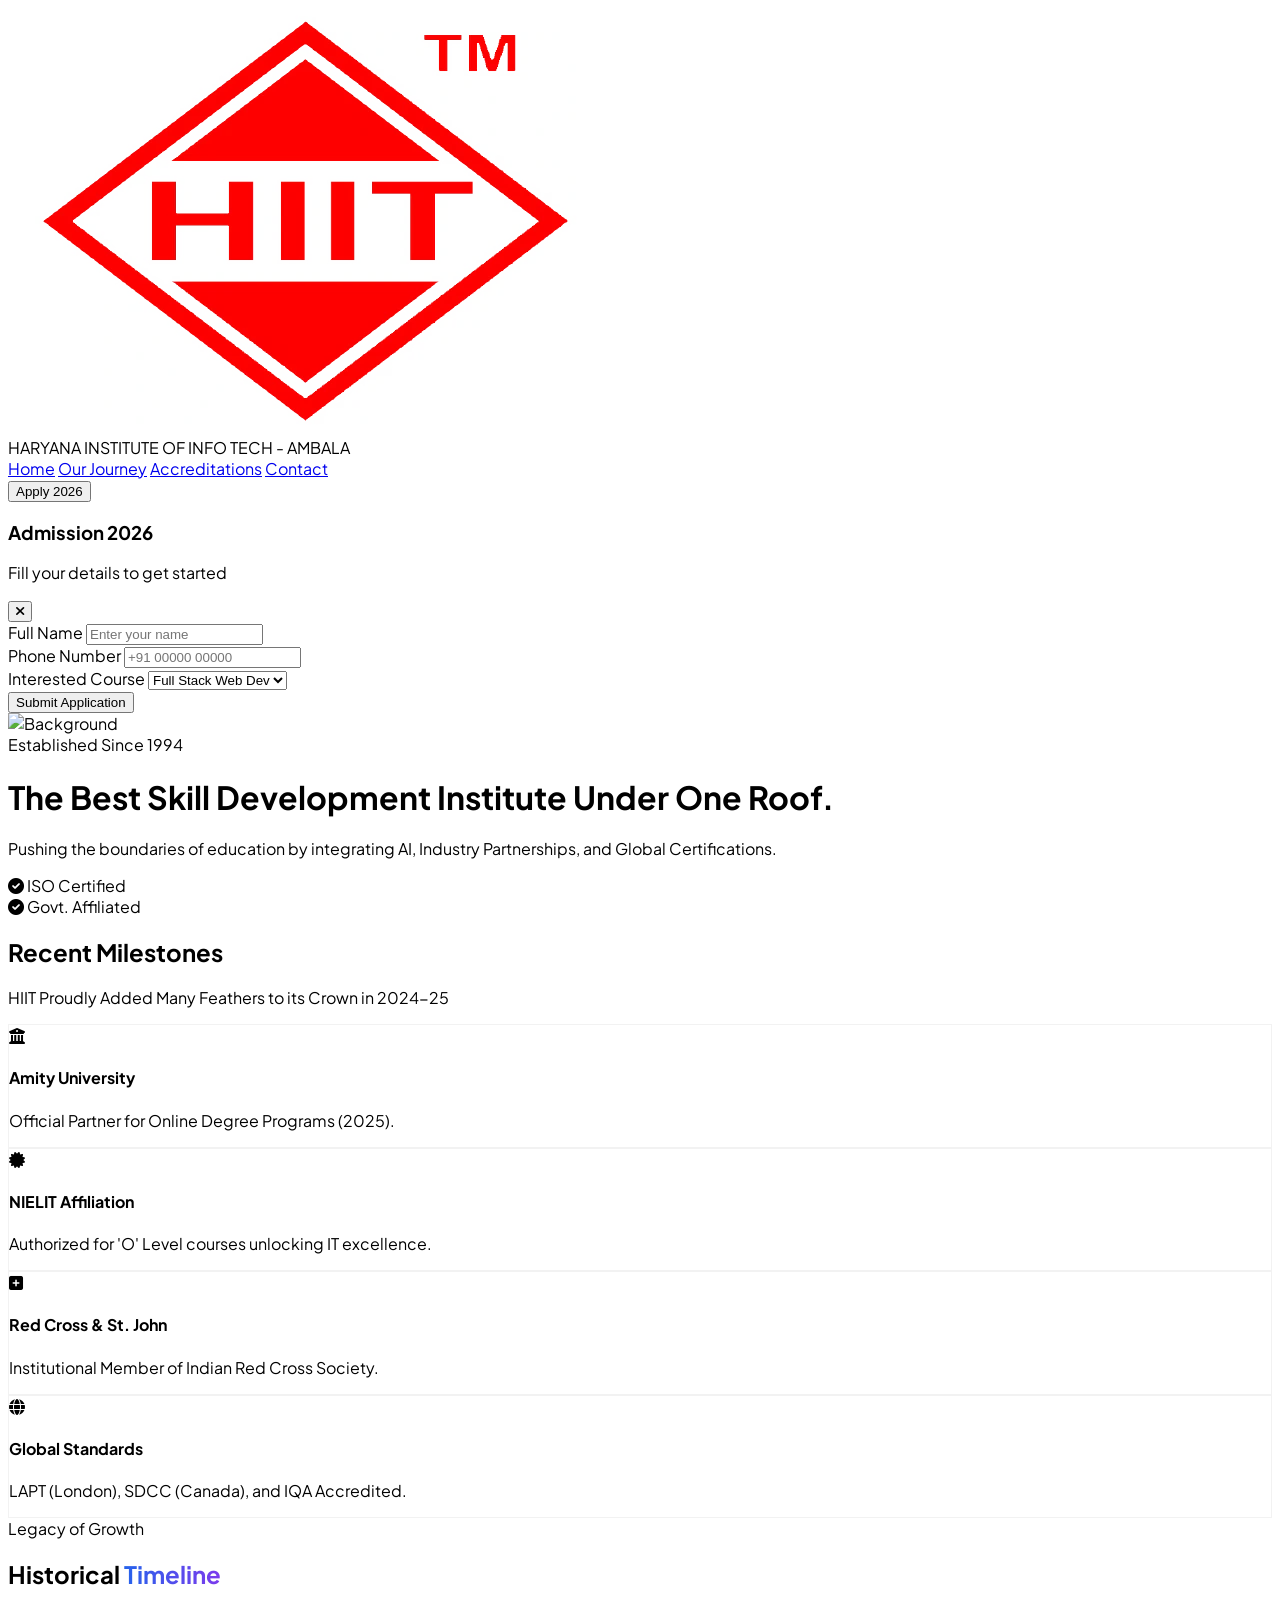
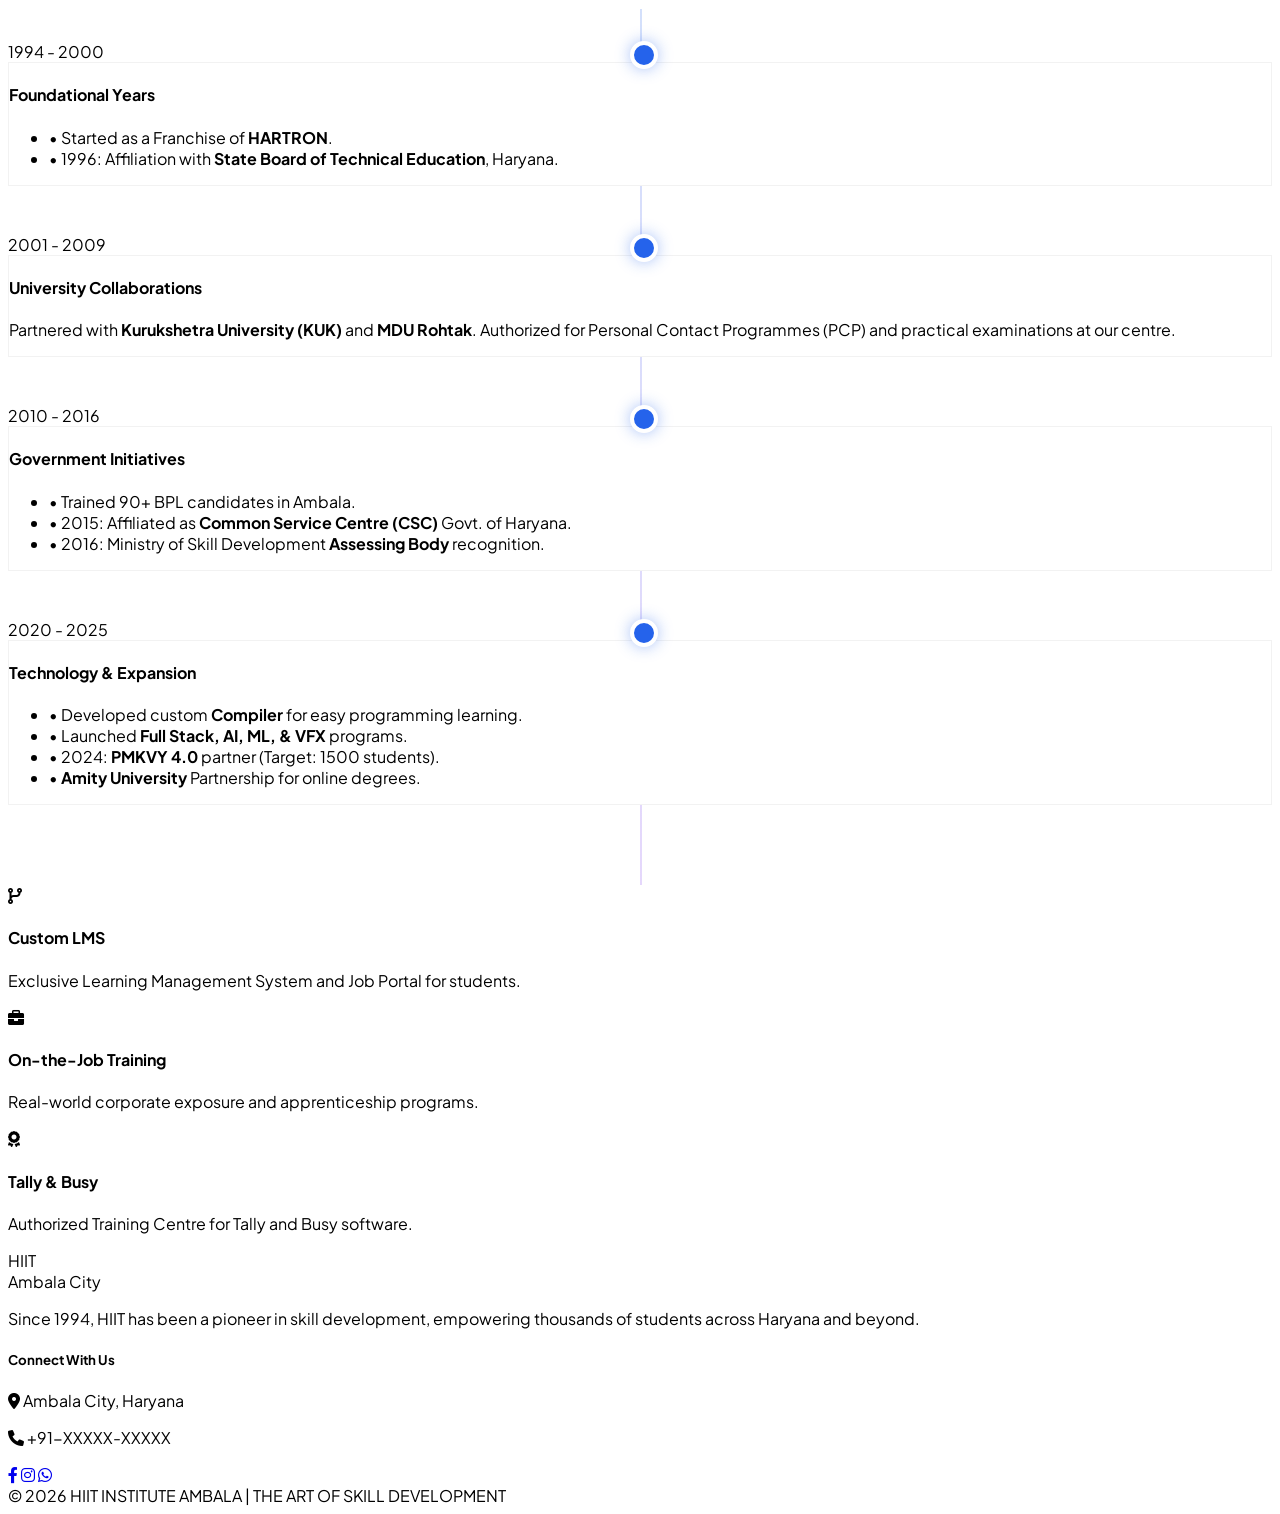
==== about.html @ e0869abb "Add files via upload" ====
<!DOCTYPE html>
<html lang="en">
<head>
    <meta charset="UTF-8">
    <meta name="viewport" content="width=device-width, initial-scale=1.0">
    <title>HIIT Ambala | Journey of Excellence Since 1994</title>
    <script src="https://cdn.tailwindcss.com"></script>
    <link rel="stylesheet" href="https://cdnjs.cloudflare.com/ajax/libs/animate.css/4.1.1/animate.min.css"/>
    <link href="https://cdnjs.cloudflare.com/ajax/libs/font-awesome/6.0.0/css/all.min.css" rel="stylesheet">
    
    <style>
        @import url('https://fonts.googleapis.com/css2?family=Plus+Jakarta+Sans:wght@300;400;600;800&display=swap');
        
        body { font-family: 'Plus Jakarta Sans', sans-serif; scroll-behavior: smooth; }

        .text-gradient {
            background: linear-gradient(to right, #2563eb, #7c3aed);
            -webkit-background-clip: text;
            -webkit-text-fill-color: transparent;
        }

        /* Timeline Styles */
        .timeline-container {
            position: relative;
            padding: 2rem 0;
        }
        .timeline-line {
            position: absolute;
            left: 20px;
            top: 0;
            bottom: 0;
            width: 2px;
            background: linear-gradient(to bottom, #2563eb 0%, #7c3aed 100%);
            opacity: 0.2;
        }
        @media (min-width: 768px) {
            .timeline-line { left: 50%; }
        }

        .timeline-item {
            position: relative;
            margin-bottom: 3rem;
        }

        .timeline-dot {
            position: absolute;
            left: 11px;
            width: 20px;
            height: 20px;
            background: #2563eb;
            border-radius: 50%;
            z-index: 10;
            border: 4px solid #fff;
            box-shadow: 0 0 15px rgba(37, 99, 235, 0.4);
        }
        @media (min-width: 768px) {
            .timeline-dot { left: calc(50% - 10px); }
        }

        /* Card Effects */
        .premium-card {
            background: #fff;
            border: 1px solid rgba(0,0,0,0.05);
            transition: all 0.4s cubic-bezier(0.175, 0.885, 0.32, 1.275);
        }
        .premium-card:hover {
            transform: translateY(-10px);
            box-shadow: 0 25px 50px -12px rgba(0, 0, 0, 0.1);
            border-color: #2563eb;
        }

        .btn-premium {
            transition: all 0.3s ease;
        }
        .btn-premium:hover {
            transform: scale(1.05);
            box-shadow: 0 10px 20px rgba(37, 99, 235, 0.2);
        }
    </style>
</head>
<body class="bg-slate-50 text-slate-900 overflow-x-hidden">

   <nav class="bg-white/80 backdrop-blur-md border-b border-slate-100 sticky top-0 z-[100]">
    <div class="max-w-7xl mx-auto px-6">
        <div class="flex justify-between items-center h-20">

            <div class="flex items-center space-x-3">
                <img src="logo.jpg" alt="HIIT Ambala Logo" class="h-14 w-auto object-contain">
                <div class="flex flex-col leading-tight">
                    <span class="font-extrabold text-xl tracking-tight text-slate-800">HARYANA INSTITUTE</span>
                    <span class="text-sm font-semibold text-slate-500">OF INFO TECH - AMBALA</span>
                </div>
            </div>

            <div class="hidden md:flex space-x-8 font-bold text-slate-600">
                <a href="index.html" class="hover:text-blue-600 transition">Home</a>
                <a href="#journey" class="hover:text-blue-600 transition">Our Journey</a>
                <a href="#accreditation" class="hover:text-blue-600 transition">Accreditations</a>
                <a href="#contact" class="hover:text-blue-600 transition">Contact</a>
            </div>

            <button id="openApplyForm" class="bg-blue-600 text-white px-7 py-2.5 rounded-full font-bold hover:bg-blue-700 transition transform active:scale-95">
                Apply 2026
            </button>

        </div>
    </div>
</nav>

<div id="applyModal" class="fixed inset-0 bg-slate-900/60 backdrop-blur-sm z-[200] hidden items-center justify-center p-4">
    <div class="bg-white w-full max-w-lg rounded-3xl shadow-2xl overflow-hidden animate__animated animate__zoomIn animate__faster">
        
        <div class="bg-blue-600 p-6 flex justify-between items-center text-white">
            <div>
                <h3 class="text-2xl font-bold">Admission 2026</h3>
                <p class="text-blue-100 text-sm">Fill your details to get started</p>
            </div>
            <button id="closeModal" class="h-10 w-10 flex items-center justify-center rounded-full hover:bg-white/20 transition">
                <i class="fa-solid fa-xmark text-xl"></i>
            </button>
        </div>

        <form id="admissionForm" class="p-8 space-y-5">
            <div>
                <label class="block text-sm font-bold text-slate-700 mb-2">Full Name</label>
                <input type="text" required placeholder="Enter your name" class="w-full px-4 py-3 rounded-xl bg-slate-100 border-none focus:ring-2 focus:ring-blue-500 outline-none transition">
            </div>

            <div>
                <label class="block text-sm font-bold text-slate-700 mb-2">Phone Number</label>
                <input type="tel" required placeholder="+91 00000 00000" class="w-full px-4 py-3 rounded-xl bg-slate-100 border-none focus:ring-2 focus:ring-blue-500 outline-none transition">
            </div>

            <div>
                <label class="block text-sm font-bold text-slate-700 mb-2">Interested Course</label>
                <select class="w-full px-4 py-3 rounded-xl bg-slate-100 border-none focus:ring-2 focus:ring-blue-500 outline-none transition font-medium text-slate-600">
                    <option>Full Stack Web Dev</option>
                    <option>Graphic Design</option>
                    <option>Cyber Security</option>
                    <option>Data Science</option>
                </select>
            </div>

            <button type="submit" class="w-full bg-blue-600 text-white py-4 rounded-xl font-bold text-lg hover:bg-blue-700 shadow-lg shadow-blue-200 transition-all uppercase tracking-wide">
                Submit Application
            </button>
        </form>
    </div>
</div>

<script>
    const modal = document.getElementById('applyModal');
    const openBtn = document.getElementById('openApplyForm');
    const closeBtn = document.getElementById('closeModal');
    const form = document.getElementById('admissionForm');

    // 1. Open Modal
    openBtn.addEventListener('click', () => {
        modal.classList.remove('hidden');
        modal.classList.add('flex');
        document.body.style.overflow = 'hidden'; // Scroll disable
    });

    // 2. Close Modal
    const hideModal = () => {
        modal.classList.add('hidden');
        modal.classList.remove('flex');
        document.body.style.overflow = 'auto'; // Scroll enable
    };

    closeBtn.addEventListener('click', hideModal);

    // Click outside to close
    window.addEventListener('click', (e) => {
        if (e.target === modal) hideModal();
    });

    // 3. Form Submit Feedback (Pop-up)
    form.addEventListener('submit', (e) => {
        e.preventDefault();
        
        const submitBtn = form.querySelector('button');
        submitBtn.innerHTML = "Processing...";
        submitBtn.disabled = true;

        setTimeout(() => {
            alert("✅ Form Submitted Successfully! Our team will contact you soon.");
            hideModal();
            form.reset();
            submitBtn.innerHTML = "Submit Application";
            submitBtn.disabled = false;
        }, 1500);
    });
</script>


   <header class="relative pt-32 pb-24 overflow-hidden text-center px-6 min-h-[80vh] flex items-center justify-center">
    
    <div class="absolute inset-0 z-0">
        <div class="absolute inset-0 bg-slate-900/80 z-10"></div>
        
        <img src="https://encrypted-tbn0.gstatic.com/images?q=tbn:ANd9GcQZjPS5UNXuF_UaH_5E9Fdx9qE-s1XinEkV3g&s" 
             alt="Background" 
             class="w-full h-full object-cover">
    </div>

    <div class="max-w-4xl mx-auto relative z-20">
        <span class="text-blue-400 font-bold tracking-[0.3em] uppercase text-sm block mb-4 animate__animated animate__fadeIn">Established Since 1994</span>
        
        <h1 class="text-4xl md:text-7xl font-black text-white mb-6 leading-tight">
            The Best Skill Development <span class="text-transparent bg-clip-text bg-gradient-to-r from-blue-400 to-indigo-400">Institute Under One Roof.</span>
        </h1>

        <p class="text-slate-300 text-lg md:text-xl mb-10 max-w-2xl mx-auto font-medium">
            Pushing the boundaries of education by integrating AI, Industry Partnerships, and Global Certifications.
        </p>

        <div class="flex flex-wrap justify-center gap-4">
            <div class="flex items-center space-x-2 bg-white/10 backdrop-blur-md px-6 py-3 rounded-2xl border border-white/20 text-white">
                <i class="fas fa-check-circle text-blue-400"></i>
                <span class="font-bold">ISO Certified</span>
            </div>
            <div class="flex items-center space-x-2 bg-white/10 backdrop-blur-md px-6 py-3 rounded-2xl border border-white/20 text-white">
                <i class="fas fa-check-circle text-blue-400"></i>
                <span class="font-bold">Govt. Affiliated</span>
            </div>
        </div>
    </div>
</header>

    <section id="accreditation" class="py-20 bg-white">
        <div class="max-w-7xl mx-auto px-6">
            <div class="text-center mb-16">
                <h2 class="text-4xl font-black text-slate-900 mb-4 uppercase tracking-tight">Recent <span class="text-blue-600">Milestones</span></h2>
                <p class="text-slate-500">HIIT Proudly Added Many Feathers to its Crown in 2024-25</p>
            </div>
            
            <div class="grid grid-cols-1 md:grid-cols-3 lg:grid-cols-4 gap-6">
                <div class="premium-card p-6 rounded-3xl">
                    <div class="w-12 h-12 bg-blue-100 rounded-2xl flex items-center justify-center text-blue-600 mb-4"><i class="fas fa-university text-xl"></i></div>
                    <h4 class="font-black text-slate-900 mb-2">Amity University</h4>
                    <p class="text-sm text-slate-500 font-medium leading-relaxed">Official Partner for Online Degree Programs (2025).</p>
                </div>
                <div class="premium-card p-6 rounded-3xl">
                    <div class="w-12 h-12 bg-orange-100 rounded-2xl flex items-center justify-center text-orange-600 mb-4"><i class="fas fa-certificate text-xl"></i></div>
                    <h4 class="font-black text-slate-900 mb-2">NIELIT Affiliation</h4>
                    <p class="text-sm text-slate-500 font-medium leading-relaxed">Authorized for 'O' Level courses unlocking IT excellence.</p>
                </div>
                <div class="premium-card p-6 rounded-3xl">
                    <div class="w-12 h-12 bg-red-100 rounded-2xl flex items-center justify-center text-red-600 mb-4"><i class="fas fa-plus-square text-xl"></i></div>
                    <h4 class="font-black text-slate-900 mb-2">Red Cross & St. John</h4>
                    <p class="text-sm text-slate-500 font-medium leading-relaxed">Institutional Member of Indian Red Cross Society.</p>
                </div>
                <div class="premium-card p-6 rounded-3xl">
                    <div class="w-12 h-12 bg-purple-100 rounded-2xl flex items-center justify-center text-purple-600 mb-4"><i class="fas fa-globe text-xl"></i></div>
                    <h4 class="font-black text-slate-900 mb-2">Global Standards</h4>
                    <p class="text-sm text-slate-500 font-medium leading-relaxed">LAPT (London), SDCC (Canada), and IQA Accredited.</p>
                </div>
            </div>
        </div>
    </section>

    <section id="journey" class="py-24 bg-slate-50 overflow-hidden">
        <div class="max-w-7xl mx-auto px-6">
            <div class="text-center mb-20">
                <span class="text-blue-600 font-black text-sm uppercase tracking-widest">Legacy of Growth</span>
                <h2 class="text-5xl font-black text-slate-900 mt-2">Historical <span class="text-gradient">Timeline</span></h2>
            </div>

            <div class="timeline-container">
                <div class="timeline-line"></div>

                <div class="timeline-item">
                    <div class="timeline-dot"></div>
                    <div class="md:grid md:grid-cols-2 gap-12 items-center">
                        <div class="md:text-right mb-4 md:mb-0 pr-8">
                            <span class="bg-blue-600 text-white px-4 py-1 rounded-full font-black">1994 - 2000</span>
                        </div>
                        <div class="premium-card p-8 rounded-3xl">
                            <h4 class="text-xl font-black mb-3">Foundational Years</h4>
                            <ul class="text-slate-600 text-sm space-y-2">
                                <li>• Started as a Franchise of <b>HARTRON</b>.</li>
                                <li>• 1996: Affiliation with <b>State Board of Technical Education</b>, Haryana.</li>
                            </ul>
                        </div>
                    </div>
                </div>

                <div class="timeline-item">
                    <div class="timeline-dot"></div>
                    <div class="md:grid md:grid-cols-2 gap-12 items-center">
                        <div class="md:order-2 pl-8 mb-4 md:mb-0">
                            <span class="bg-indigo-600 text-white px-4 py-1 rounded-full font-black">2001 - 2009</span>
                        </div>
                        <div class="premium-card p-8 rounded-3xl md:order-1">
                            <h4 class="text-xl font-black mb-3 text-indigo-600">University Collaborations</h4>
                            <p class="text-slate-600 text-sm leading-relaxed">
                                Partnered with <b>Kurukshetra University (KUK)</b> and <b>MDU Rohtak</b>. Authorized for Personal Contact Programmes (PCP) and practical examinations at our centre.
                            </p>
                        </div>
                    </div>
                </div>

                <div class="timeline-item">
                    <div class="timeline-dot"></div>
                    <div class="md:grid md:grid-cols-2 gap-12 items-center">
                        <div class="md:text-right pr-8 mb-4 md:mb-0">
                            <span class="bg-emerald-600 text-white px-4 py-1 rounded-full font-black">2010 - 2016</span>
                        </div>
                        <div class="premium-card p-8 rounded-3xl">
                            <h4 class="text-xl font-black mb-3 text-emerald-600">Government Initiatives</h4>
                            <ul class="text-slate-600 text-sm space-y-2">
                                <li>• Trained 90+ BPL candidates in Ambala.</li>
                                <li>• 2015: Affiliated as <b>Common Service Centre (CSC)</b> Govt. of Haryana.</li>
                                <li>• 2016: Ministry of Skill Development <b>Assessing Body</b> recognition.</li>
                            </ul>
                        </div>
                    </div>
                </div>

                <div class="timeline-item">
                    <div class="timeline-dot"></div>
                    <div class="md:grid md:grid-cols-2 gap-12 items-center">
                        <div class="md:order-2 pl-8 mb-4 md:mb-0">
                            <span class="bg-red-600 text-white px-4 py-1 rounded-full font-black">2020 - 2025</span>
                        </div>
                        <div class="premium-card p-8 rounded-3xl md:order-1 border-red-100">
                            <h4 class="text-xl font-black mb-3 text-red-600">Technology & Expansion</h4>
                            <ul class="text-slate-600 text-sm space-y-2">
                                <li>• Developed custom <b>Compiler</b> for easy programming learning.</li>
                                <li>• Launched <b>Full Stack, AI, ML, & VFX</b> programs.</li>
                                <li>• 2024: <b>PMKVY 4.0</b> partner (Target: 1500 students).</li>
                                <li>• <b>Amity University</b> Partnership for online degrees.</li>
                            </ul>
                        </div>
                    </div>
                </div>

            </div>
        </div>
    </section>

    <section class="py-20 bg-slate-900 text-white">
        <div class="max-w-7xl mx-auto px-6 grid md:grid-cols-3 gap-12">
            <div class="text-center">
                <i class="fas fa-code-branch text-4xl text-blue-500 mb-6"></i>
                <h4 class="text-xl font-black mb-4">Custom LMS</h4>
                <p class="text-slate-400 text-sm">Exclusive Learning Management System and Job Portal for students.</p>
            </div>
            <div class="text-center">
                <i class="fas fa-briefcase text-4xl text-blue-500 mb-6"></i>
                <h4 class="text-xl font-black mb-4">On-the-Job Training</h4>
                <p class="text-slate-400 text-sm">Real-world corporate exposure and apprenticeship programs.</p>
            </div>
            <div class="text-center">
                <i class="fas fa-award text-4xl text-blue-500 mb-6"></i>
                <h4 class="text-xl font-black mb-4">Tally & Busy</h4>
                <p class="text-slate-400 text-sm">Authorized Training Centre for Tally and Busy software.</p>
            </div>
        </div>
    </section>

    

    <footer id="contact" class="bg-white border-t border-slate-100 py-16">
        <div class="max-w-7xl mx-auto px-6">
            <div class="grid md:grid-cols-4 gap-12 mb-12">
                <div class="col-span-2">
                    <div class="flex items-center space-x-2 mb-6">
                        <div class="bg-blue-600 text-white px-3 py-1 rounded-lg font-black text-xl">HIIT</div>
                        <span class="font-bold text-lg">Ambala City</span>
                    </div>
                    <p class="text-slate-500 text-sm leading-relaxed max-w-sm">
                        Since 1994, HIIT has been a pioneer in skill development, empowering thousands of students across Haryana and beyond.
                    </p>
                </div>
                <div>
                    <h5 class="font-black text-slate-900 mb-6 uppercase text-xs tracking-widest">Connect With Us</h5>
                    <p class="text-slate-500 text-sm mb-2"><i class="fas fa-map-marker-alt mr-2 text-blue-600"></i> Ambala City, Haryana</p>
                    <p class="text-slate-500 text-sm"><i class="fas fa-phone mr-2 text-blue-600"></i> +91-XXXXX-XXXXX</p>
                </div>
                <div class="flex space-x-4">
                    <a href="#" class="w-10 h-10 bg-slate-100 rounded-full flex items-center justify-center hover:bg-blue-600 hover:text-white transition-all"><i class="fab fa-facebook-f"></i></a>
                    <a href="#" class="w-10 h-10 bg-slate-100 rounded-full flex items-center justify-center hover:bg-pink-600 hover:text-white transition-all"><i class="fab fa-instagram"></i></a>
                    <a href="#" class="w-10 h-10 bg-slate-100 rounded-full flex items-center justify-center hover:bg-green-600 hover:text-white transition-all"><i class="fab fa-whatsapp"></i></a>
                </div>
            </div>
            <div class="text-center pt-12 border-t border-slate-100 text-slate-400 text-xs font-bold uppercase tracking-widest">
                &copy; 2026 HIIT INSTITUTE AMBALA | THE ART OF SKILL DEVELOPMENT
            </div>
        </div>
    </footer>

    

</body>
</html>
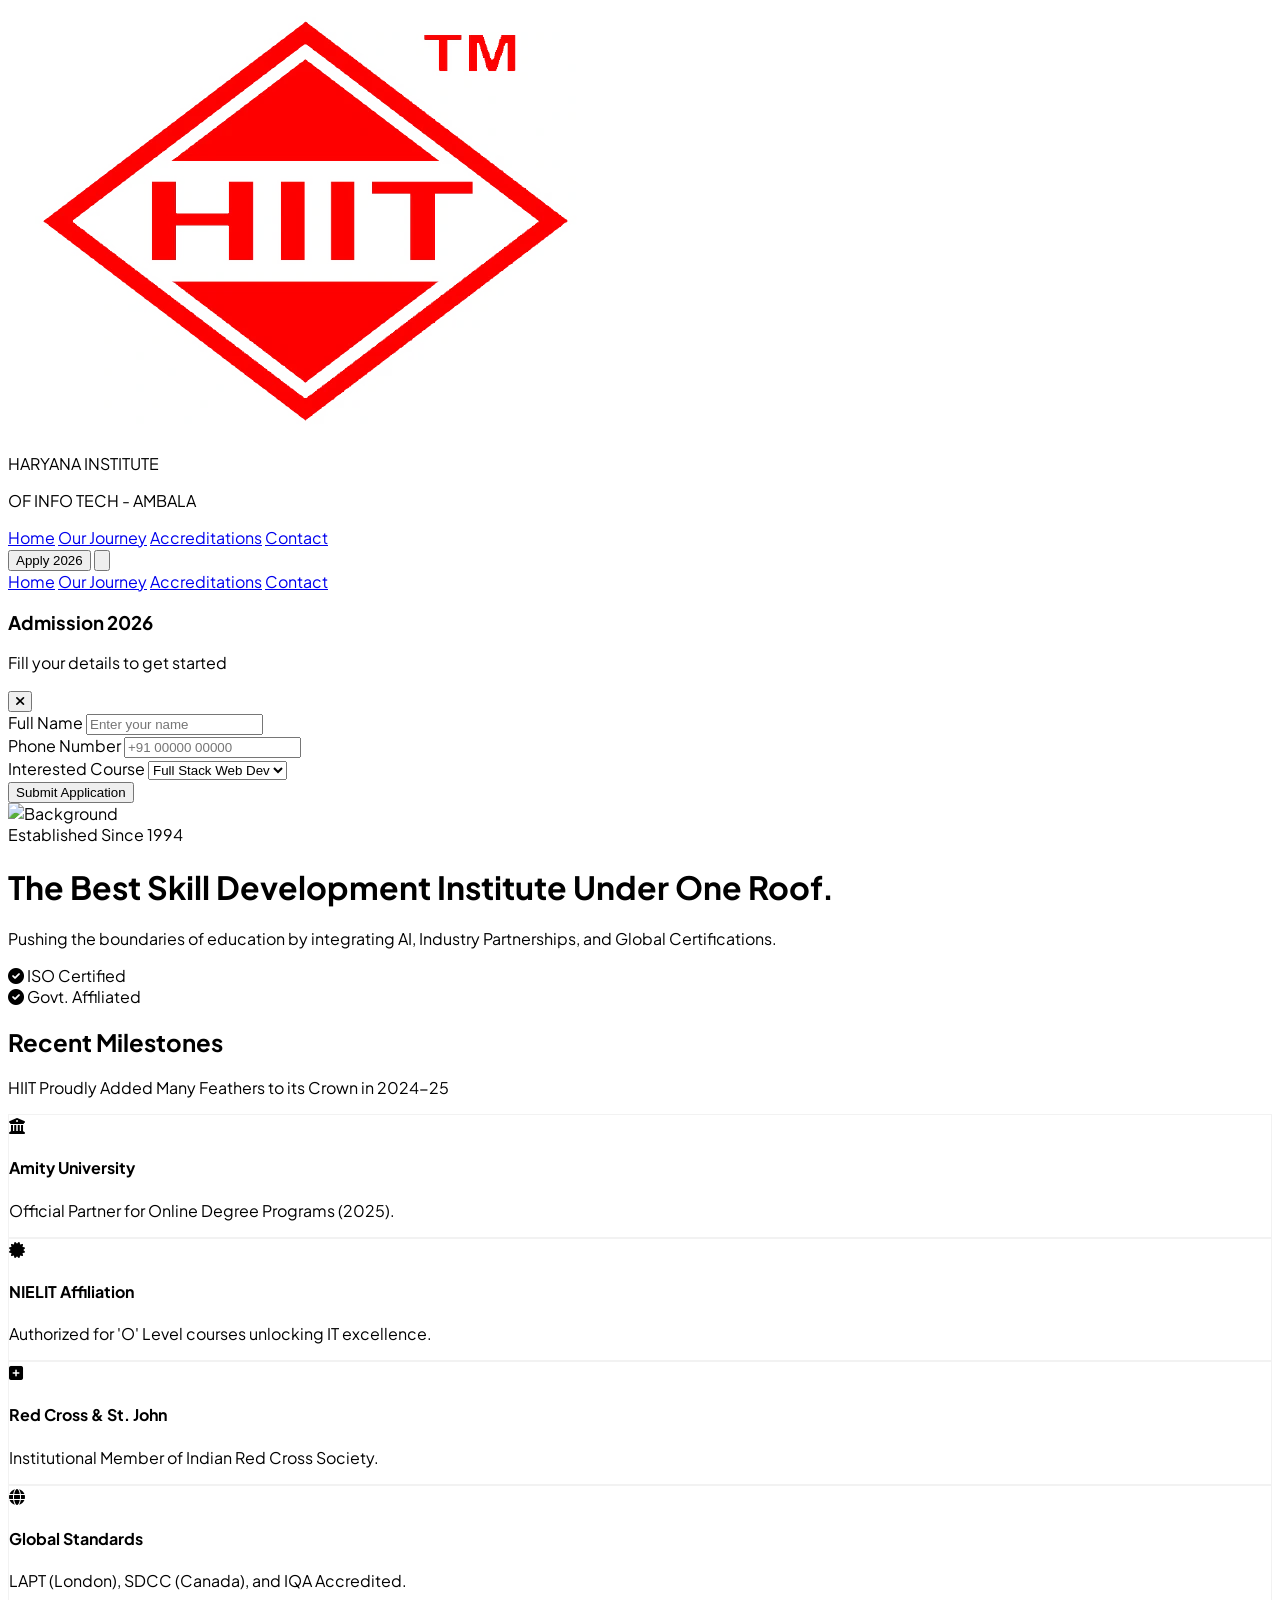
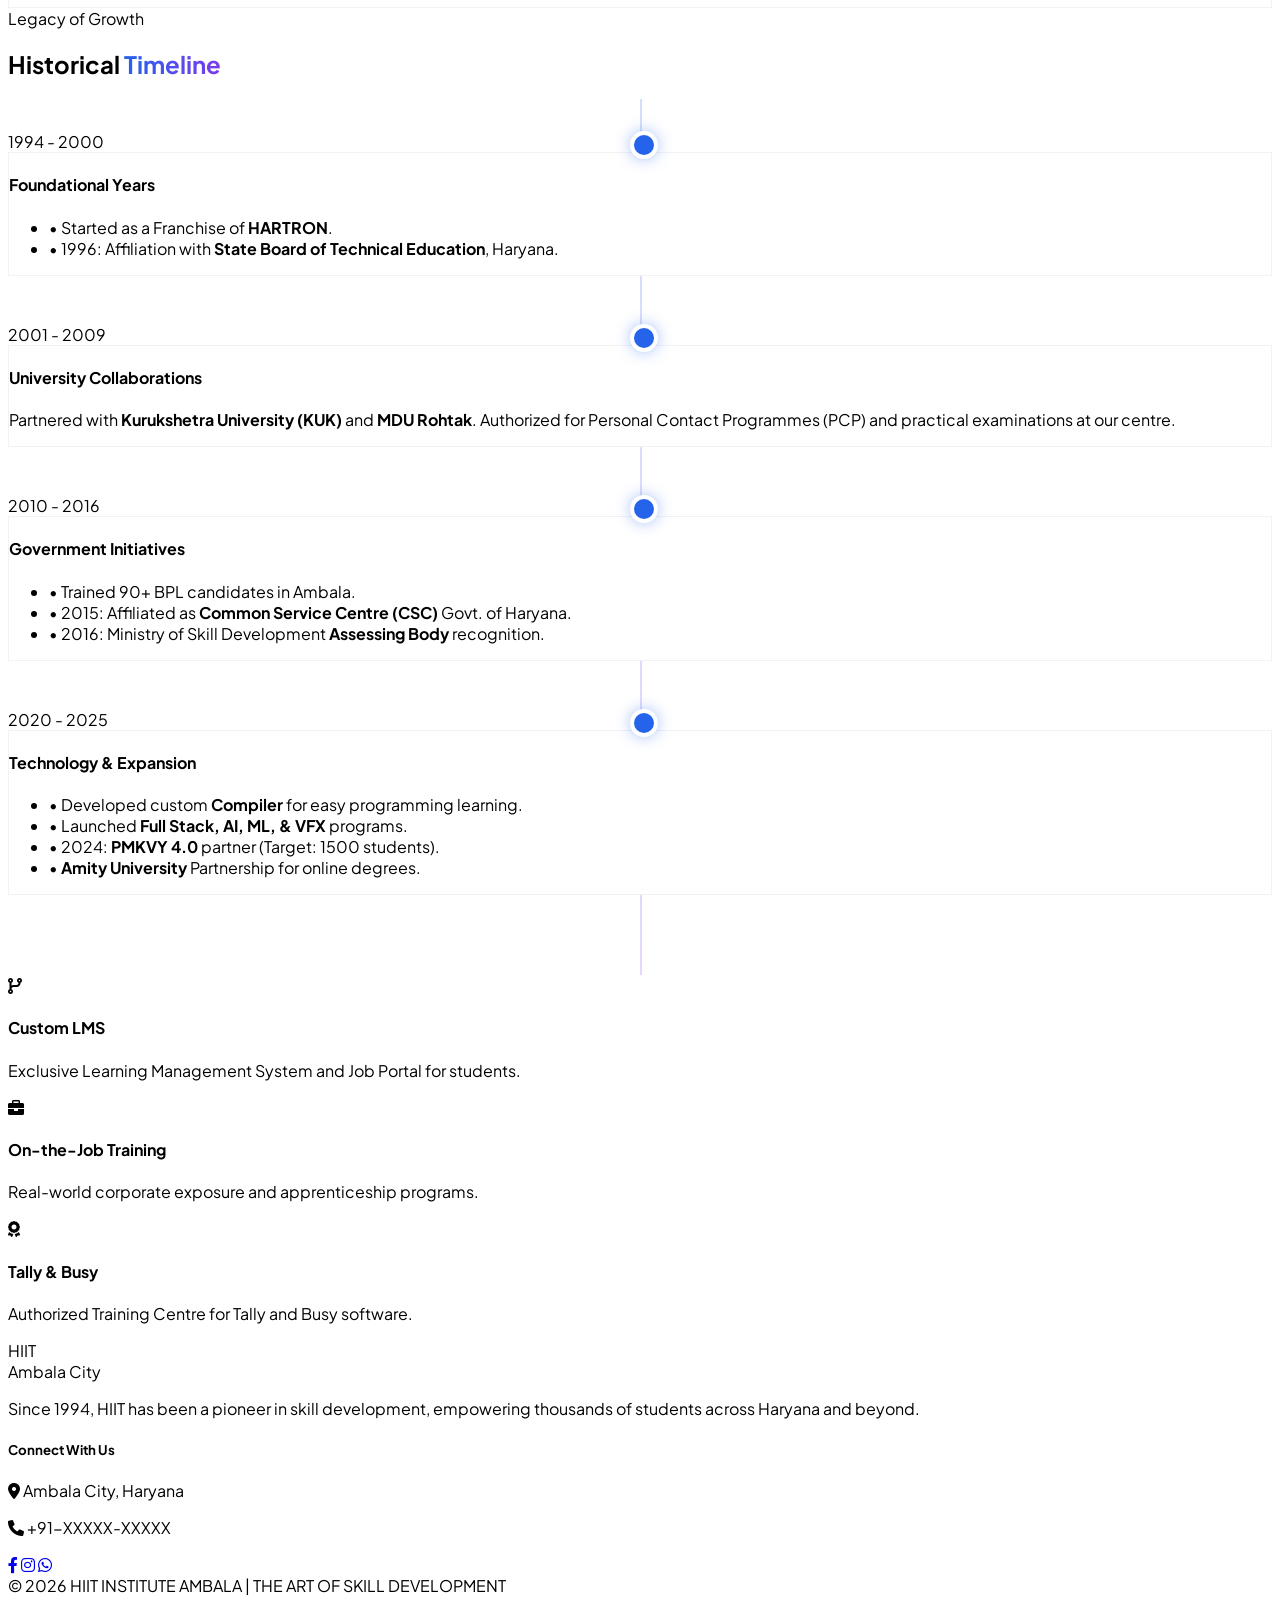
==== commit f0efd209: "Update about.html" ====
--- a/about.html
+++ b/about.html
@@ -78,31 +78,47 @@
         }
     </style>
 </head>
-<body class="bg-slate-50 text-slate-900 overflow-x-hidden">
-
-   <nav class="bg-white/80 backdrop-blur-md border-b border-slate-100 sticky top-0 z-[100]">
-    <div class="max-w-7xl mx-auto px-6">
-        <div class="flex justify-between items-center h-20">
-
-            <div class="flex items-center space-x-3">
-                <img src="logo.jpg" alt="HIIT Ambala Logo" class="h-14 w-auto object-contain">
-                <div class="flex flex-col leading-tight">
-                    <span class="font-extrabold text-xl tracking-tight text-slate-800">HARYANA INSTITUTE</span>
-                    <span class="text-sm font-semibold text-slate-500">OF INFO TECH - AMBALA</span>
+<nav class="bg-white/80 backdrop-blur-md border-b border-slate-100 sticky top-0 z-[100]">
+    <div class="max-w-7xl mx-auto px-4 sm:px-6"> <div class="flex justify-between items-center h-20">
+
+            <div class="flex items-center space-x-2 sm:space-x-3">
+                <img src="logo.jpg" alt="Logo" class="h-10 w-auto sm:h-12"> <div class="leading-tight block"> 
+                    <p class="font-extrabold text-sm sm:text-lg text-slate-800 tracking-tight">
+                        HARYANA INSTITUTE
+                    </p>
+                    <p class="text-[10px] sm:text-xs font-semibold text-slate-500">
+                        OF INFO TECH - AMBALA
+                    </p>
                 </div>
             </div>
 
             <div class="hidden md:flex space-x-8 font-bold text-slate-600">
-                <a href="index.html" class="hover:text-blue-600 transition">Home</a>
-                <a href="#journey" class="hover:text-blue-600 transition">Our Journey</a>
-                <a href="#accreditation" class="hover:text-blue-600 transition">Accreditations</a>
-                <a href="#contact" class="hover:text-blue-600 transition">Contact</a>
-            </div>
-
-            <button id="openApplyForm" class="bg-blue-600 text-white px-7 py-2.5 rounded-full font-bold hover:bg-blue-700 transition transform active:scale-95">
-                Apply 2026
-            </button>
-
+                <a href="index.html" class="hover:text-blue-600">Home</a>
+                <a href="#journey" class="hover:text-blue-600">Our Journey</a>
+                <a href="#accreditation" class="hover:text-blue-600">Accreditations</a>
+                <a href="#contact" class="hover:text-blue-600">Contact</a>
+            </div>
+
+            <div class="flex items-center space-x-2 sm:space-x-4">
+                <button id="openApplyForm" class="bg-blue-600 text-white px-3 py-2 sm:px-5 sm:py-2 rounded-full font-bold text-[10px] sm:text-sm uppercase tracking-wider shadow-md hover:bg-blue-700 transition-all">
+                    Apply 2026
+                </button>
+
+                <button id="menu-btn" class="md:hidden text-slate-600 outline-none p-1">
+                    <svg class="w-7 h-7 sm:w-8 sm:h-8" fill="none" stroke="currentColor" viewBox="0 0 24 24">
+                        <path stroke-linecap="round" stroke-linejoin="round" stroke-width="2" d="M4 6h16M4 12h16M4 18h16"></path>
+                    </svg>
+                </button>
+            </div>
+        </div>
+    </div>
+
+    <div id="mobile-menu" class="hidden md:hidden bg-white border-t border-slate-100 shadow-lg animate-fade-in-down">
+        <div class="flex flex-col p-5 space-y-4 font-bold text-slate-600">
+            <a href="index.html" class="border-b pb-2 hover:text-blue-600">Home</a>
+            <a href="#journey" class="border-b pb-2 hover:text-blue-600">Our Journey</a>
+            <a href="#accreditation" class="border-b pb-2 hover:text-blue-600">Accreditations</a>
+            <a href="#contact" class="hover:text-blue-600">Contact</a>
         </div>
     </div>
 </nav>
@@ -190,6 +206,22 @@
             submitBtn.innerHTML = "Submit Application";
             submitBtn.disabled = false;
         }, 1500);
+    });
+
+    const btn = document.getElementById('menu-btn');
+    const menu = document.getElementById('mobile-menu');
+
+    // Button click hone par menu show/hide karega
+    btn.addEventListener('click', () => {
+        menu.classList.toggle('hidden');
+    });
+
+    // Jab kisi link par click ho, toh menu apne aap band ho jaye
+    const links = menu.querySelectorAll('a');
+    links.forEach(link => {
+        link.addEventListener('click', () => {
+            menu.classList.add('hidden');
+        });
     });
 </script>
 
@@ -394,4 +426,4 @@
     
 
 </body>
-</html>+</html>
